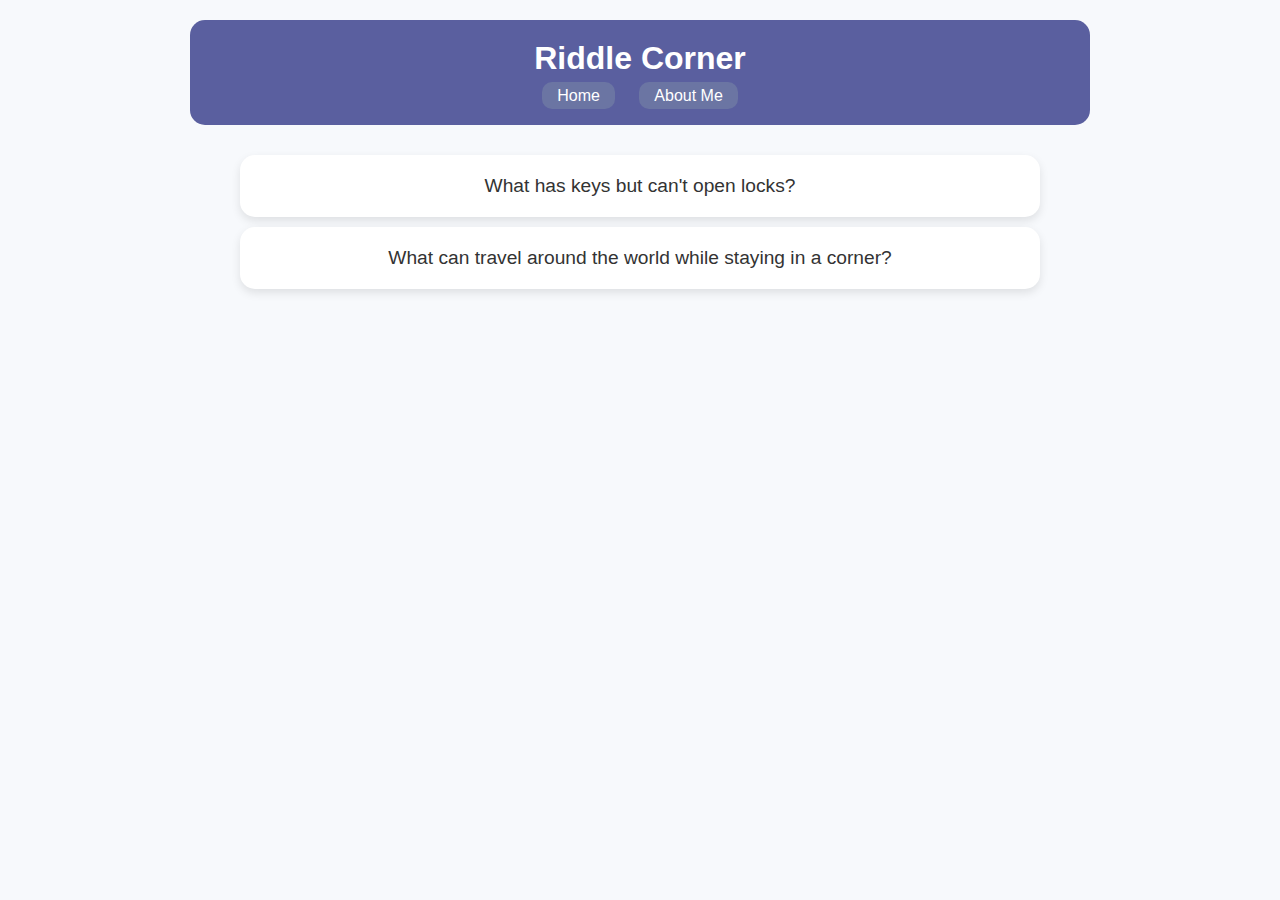
==== index.html @ 323246c4 "https://github.com/GITzInitial/Yukiweb" ====
<!DOCTYPE html>
<html lang="en">
<head>
    <meta charset="UTF-8">
    <meta name="viewport" content="width=device-width, initial-scale=1.0">
    <title>Riddle Corner</title>
    <link rel="stylesheet" href="style.css">
</head>
<body>
    <header>
        <h1>Riddle Corner</h1>
        <nav>
            <a href="index.html">Home</a>
            <a href="about.html">About Me</a>
        </nav>
    </header>
    <main id="riddles">
        <div class="riddle">
            <p>What has keys but can't open locks?</p>
        </div>
        <div class="riddle">
            <p>What can travel around the world while staying in a corner?</p>
        </div>
    </main>
</body>
</html>
---- style.css ----
* {
    box-sizing: border-box;
    margin: 0;
    padding: 0;
    font-family: Arial, sans-serif;
}

body {
    background-color: #f7f9fc;
    color: #333;
    display: flex;
    flex-direction: column;
    align-items: center;
    padding: 20px;
}

header {
    text-align: center;
    padding: 20px;
    background-color: #5a5f9f;
    color: #fff;
    border-radius: 15px;
    width: 100%;
    max-width: 900px;
}

nav {
    margin-top: 10px;
}

nav a {
    color: #fff;
    text-decoration: none;
    margin: 0 10px;
    padding: 5px 15px;
    border-radius: 10px;
    background-color: #6b75a3;
}

nav a:hover {
    background-color: #434a77;
}

#riddles {
    max-width: 800px;
    margin-top: 20px;
    width: 100%;
}

.riddle {
    background-color: #fff;
    padding: 20px;
    margin: 10px 0;
    border-radius: 15px;
    box-shadow: 0px 4px 10px rgba(0, 0, 0, 0.1);
    font-size: 1.2em;
    text-align: center;
}
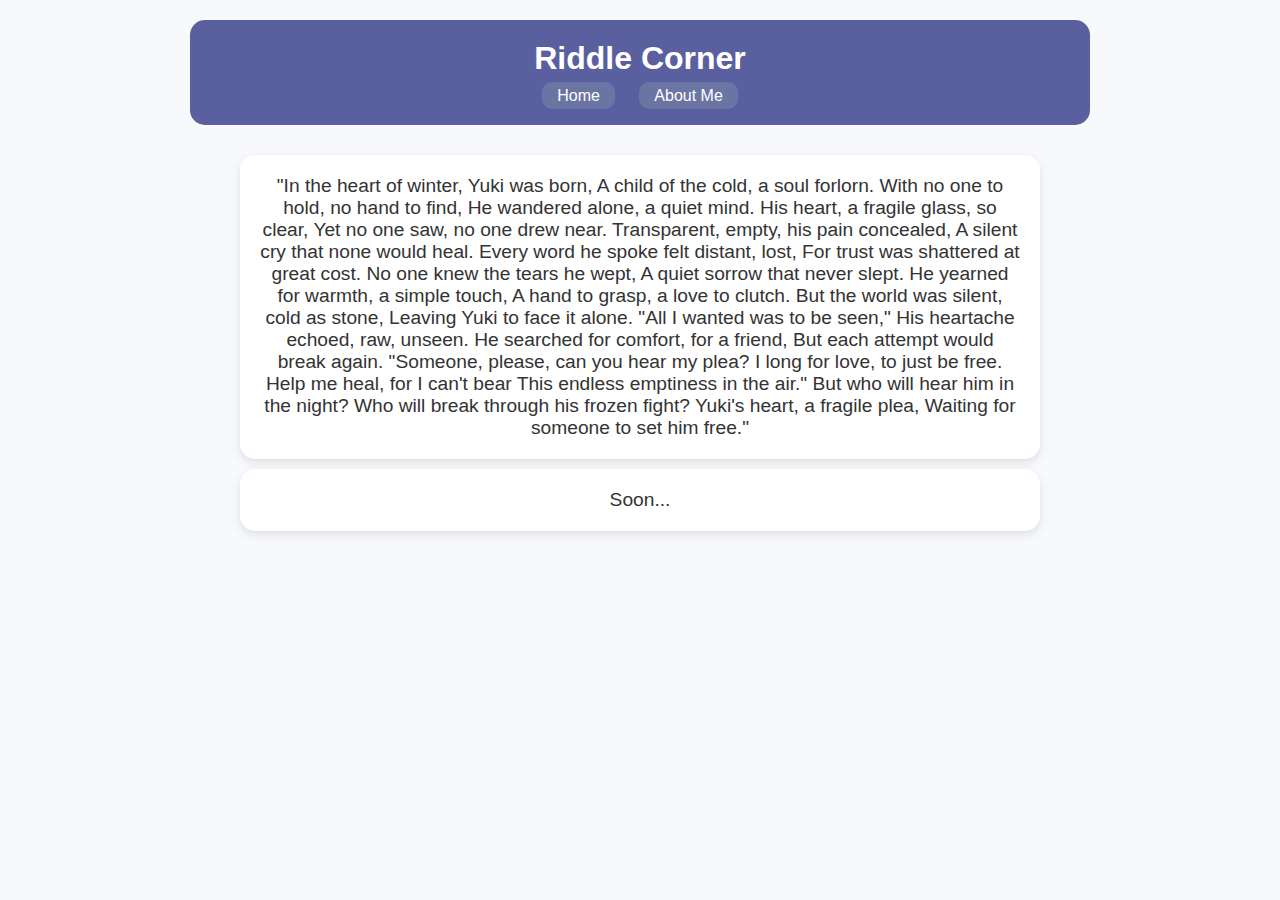
==== commit faf447e2: "Uhh i dont know" ====
--- a/index.html
+++ b/index.html
@@ -16,10 +16,43 @@
     </header>
     <main id="riddles">
         <div class="riddle">
-            <p>What has keys but can't open locks?</p>
+            <p>"In the heart of winter, Yuki was born,  
+                A child of the cold, a soul forlorn.  
+                With no one to hold, no hand to find,  
+                He wandered alone, a quiet mind.  
+                
+                His heart, a fragile glass, so clear,  
+                Yet no one saw, no one drew near.  
+                Transparent, empty, his pain concealed,  
+                A silent cry that none would heal.  
+                
+                Every word he spoke felt distant, lost,  
+                For trust was shattered at great cost.  
+                No one knew the tears he wept,  
+                A quiet sorrow that never slept.  
+                
+                He yearned for warmth, a simple touch,  
+                A hand to grasp, a love to clutch.  
+                But the world was silent, cold as stone,  
+                Leaving Yuki to face it alone.  
+                
+                "All I wanted was to be seen,"  
+                His heartache echoed, raw, unseen.  
+                He searched for comfort, for a friend,  
+                But each attempt would break again.  
+                
+                "Someone, please, can you hear my plea?  
+                I long for love, to just be free.  
+                Help me heal, for I can't bear  
+                This endless emptiness in the air."  
+                
+                But who will hear him in the night?  
+                Who will break through his frozen fight?  
+                Yuki's heart, a fragile plea,  
+                Waiting for someone to set him free."</p>
         </div>
         <div class="riddle">
-            <p>What can travel around the world while staying in a corner?</p>
+            <p>Soon...</p>
         </div>
     </main>
 </body>
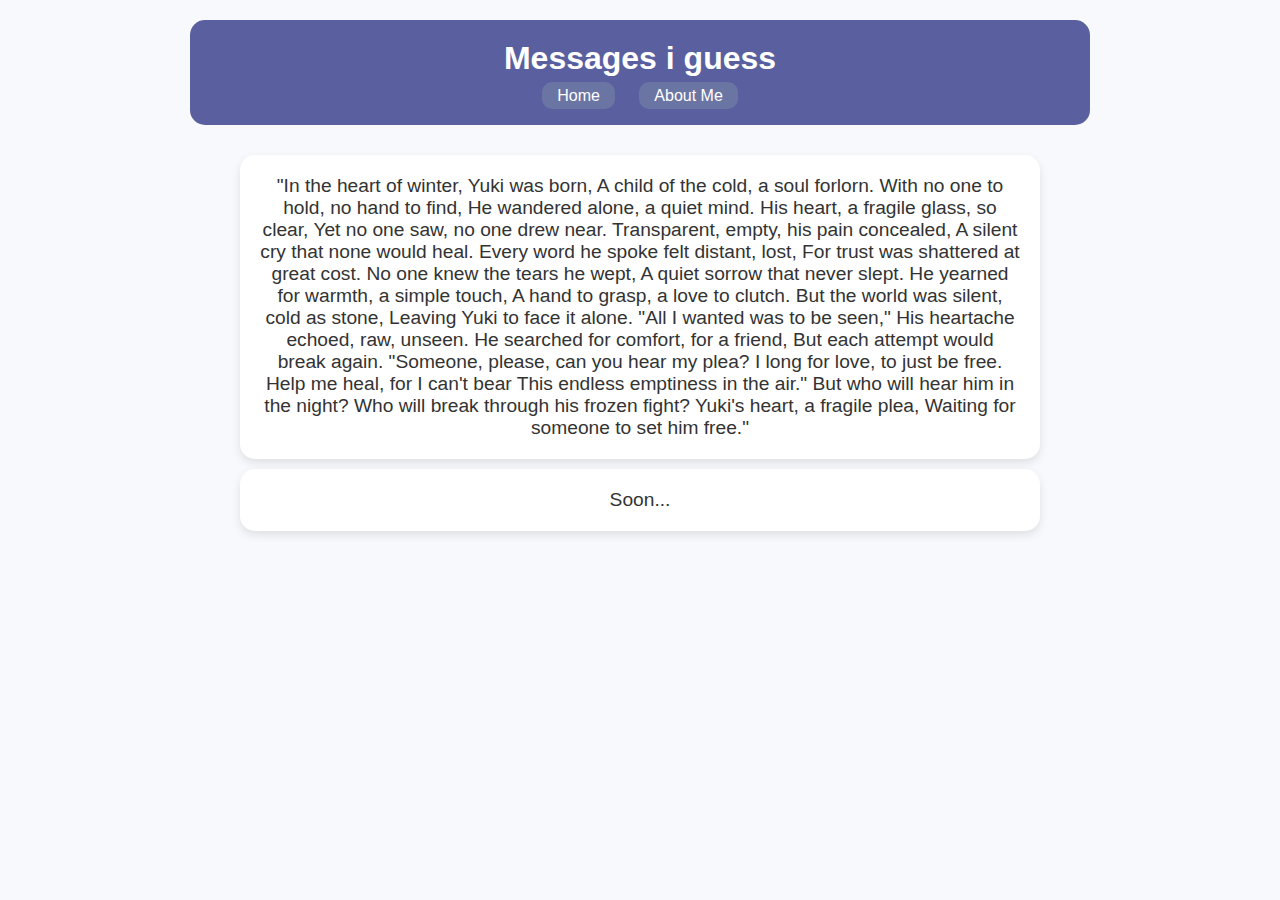
==== commit 8c9ddfd7: "..." ====
--- a/index.html
+++ b/index.html
@@ -3,12 +3,12 @@
 <head>
     <meta charset="UTF-8">
     <meta name="viewport" content="width=device-width, initial-scale=1.0">
-    <title>Riddle Corner</title>
+    <title>Something Something</title>
     <link rel="stylesheet" href="style.css">
 </head>
 <body>
     <header>
-        <h1>Riddle Corner</h1>
+        <h1>Messages i guess</h1>
         <nav>
             <a href="index.html">Home</a>
             <a href="about.html">About Me</a>
@@ -21,30 +21,36 @@
                 With no one to hold, no hand to find,  
                 He wandered alone, a quiet mind.  
                 
+
                 His heart, a fragile glass, so clear,  
                 Yet no one saw, no one drew near.  
                 Transparent, empty, his pain concealed,  
                 A silent cry that none would heal.  
                 
+
                 Every word he spoke felt distant, lost,  
                 For trust was shattered at great cost.  
                 No one knew the tears he wept,  
                 A quiet sorrow that never slept.  
                 
+
                 He yearned for warmth, a simple touch,  
                 A hand to grasp, a love to clutch.  
                 But the world was silent, cold as stone,  
                 Leaving Yuki to face it alone.  
                 
+
                 "All I wanted was to be seen,"  
                 His heartache echoed, raw, unseen.  
                 He searched for comfort, for a friend,  
                 But each attempt would break again.  
                 
+
                 "Someone, please, can you hear my plea?  
                 I long for love, to just be free.  
                 Help me heal, for I can't bear  
                 This endless emptiness in the air."  
+                
                 
                 But who will hear him in the night?  
                 Who will break through his frozen fight?  
